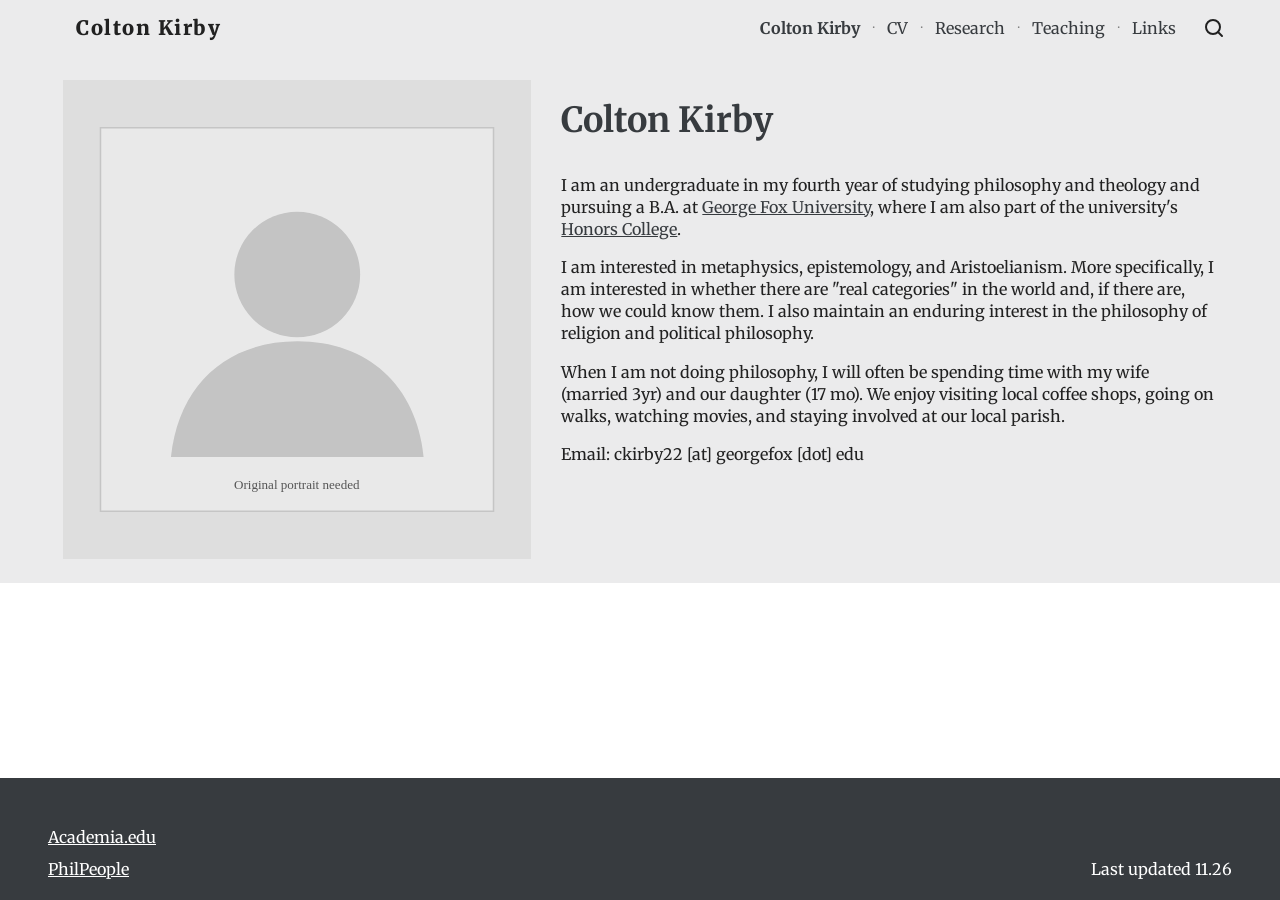
==== index.html @ d305d32d "Build Colton Kirby academic site with responsive pages and SEO" ====
<!doctype html>
<html lang="en" data-prefix="./">
<head><meta charset="utf-8"><meta name="viewport" content="width=device-width,initial-scale=1">
<title>Colton Kirby</title><meta name="description" content="Colton Kirby studies philosophy and theology at George Fox University. Explore his curriculum vitae, research interests, teaching, and academic resources.">
<meta name="robots" content="index,follow,max-image-preview:large"><link rel="canonical" href="https://coltonkirby01.github.io/coltonkirby/">
<meta property="og:type" content="website"><meta property="og:site_name" content="Colton Kirby">
<meta property="og:title" content="Colton Kirby"><meta property="og:description" content="Colton Kirby studies philosophy and theology at George Fox University. Explore his curriculum vitae, research interests, teaching, and academic resources.">
<meta property="og:url" content="https://coltonkirby01.github.io/coltonkirby/"><meta name="twitter:card" content="summary">
<link rel="icon" type="image/svg+xml" href="./assets/favicon.svg">
<link rel="preconnect" href="https://fonts.googleapis.com"><link rel="preconnect" href="https://fonts.gstatic.com" crossorigin>
<link href="https://fonts.googleapis.com/css2?family=Merriweather:wght@400;700;900&display=swap" rel="stylesheet">
<link rel="stylesheet" href="./assets/site.css"><script defer src="./assets/site.js"></script><script type="application/ld+json">{"@context":"https://schema.org","@type":"Person","name":"Colton Kirby","url":"https://coltonkirby01.github.io/coltonkirby/","affiliation":{"@type":"CollegeOrUniversity","name":"George Fox University","url":"https://www.georgefox.edu/"},"sameAs":["https://georgefox.academia.edu/ColtonKirby","https://philpeople.org/profiles/colton-kirby"]}</script></head>
<body><a href="#main" class="skip">Skip to content</a><div class="shell">
<header class="site-header"><div class="container header-inner">
<button type="button" class="icon-button menu-button" aria-label="Open navigation" aria-expanded="false" aria-controls="mobile-drawer"><svg viewBox="0 0 24 24" aria-hidden="true"><path d="M4 6h16M4 12h16M4 18h16"/></svg></button>
<a href="./" class="brand"><span class="brand-spacer" aria-hidden="true"></span>Colton Kirby</a>
<nav class="desktop-nav" aria-label="Main navigation"><a href="./" aria-current="page">Colton Kirby</a><span class="nav-dot" aria-hidden="true">·</span><a href="./cv/">CV</a><span class="nav-dot" aria-hidden="true">·</span><a href="./research/">Research</a><span class="nav-dot" aria-hidden="true">·</span><a href="./teaching/">Teaching</a><span class="nav-dot" aria-hidden="true">·</span><a href="./links/">Links</a></nav>
<button type="button" class="icon-button search-button" aria-label="Search this site" aria-expanded="false"><svg viewBox="0 0 24 24" aria-hidden="true"><circle cx="11" cy="11" r="7"/><path d="m20 20-4-4"/></svg></button>
</div><div class="container search-header"><button type="button" class="icon-button search-back" aria-label="Close search"><svg viewBox="0 0 24 24" aria-hidden="true"><path d="m15 18-6-6 6-6M9 12h12"/></svg></button>
<form class="search-form" role="search"><input type="search" class="search-input" placeholder="Search this site" aria-label="Search this site" autocomplete="off">
<button type="submit" class="icon-button" aria-label="Search"><svg viewBox="0 0 24 24" aria-hidden="true"><circle cx="11" cy="11" r="7"/><path d="m20 20-4-4"/></svg></button></form>
<div class="search-results" aria-live="polite"></div></div></header>
<div class="drawer-overlay" aria-hidden="true"></div>
<nav class="drawer" id="mobile-drawer" aria-label="Mobile navigation">
<button type="button" class="icon-button close-drawer" aria-label="Close navigation"><svg viewBox="0 0 24 24" aria-hidden="true"><path d="M5 5l14 14M19 5L5 19"/></svg></button><a href="./" aria-current="page">Colton Kirby</a><a href="./cv/">CV</a><a href="./research/">Research</a><a href="./teaching/">Teaching</a><a href="./links/">Links</a></nav>
<main id="main"><section class="home-section"><div class="container"><div class="home-grid">
<figure class="portrait"><img src="./assets/portrait-pending.svg" alt="Colton Kirby portrait — original photograph not yet supplied" width="931" height="953" fetchpriority="high"></figure>
<div class="bio"><h1>Colton Kirby</h1>
<p>I am an undergraduate in my fourth year of studying philosophy and theology and pursuing a B.A. at <a href="https://www.georgefox.edu/" target="_blank" rel="noopener noreferrer">George Fox University</a>, where I am also part of the university's <a href="https://www.georgefox.edu/honors-program/index.html" target="_blank" rel="noopener noreferrer">Honors College</a>.</p>
<p>I am interested in metaphysics, epistemology, and Aristoelianism. More specifically, I am interested in whether there are "real categories" in the world and, if there are, how we could know them. I also maintain an enduring interest in the philosophy of religion and political philosophy.</p>
<p>When I am not doing philosophy, I will often be spending time with my wife (married 3yr) and our daughter (17 mo). We enjoy visiting local coffee shops, going on walks, watching movies, and staying involved at our local parish.</p>
<p>Email: ckirby22 [at] georgefox [dot] edu</p></div></div></div></section></main>
<footer class="footer"><div class="container footer-grid">
<div class="footer-links"><a href="https://georgefox.academia.edu/ColtonKirby" target="_blank" rel="noopener noreferrer">Academia.edu</a>
<a href="https://philpeople.org/profiles/colton-kirby" target="_blank" rel="noopener noreferrer">PhilPeople</a></div>
<div class="footer-date">Last updated 11.26</div></div></footer></div></body></html>
---- assets/site.css ----
:root{--ink:#212121;--coal:#373b3f;--gray:#ebebec;--line:#d3d3d3}*{box-sizing:border-box}
html{scroll-behavior:smooth}body{font:16px/1.56 Merriweather,Georgia,serif;color:var(--ink);margin:0;background:#fff}
a{color:var(--coal)}button,input{font:inherit}button{cursor:pointer}button:focus-visible,a:focus-visible{outline:2px solid #3e617a;outline-offset:3px}
.shell{min-height:100vh;display:flex;flex-direction:column}.container{max-width:1280px;padding:0 48px;margin:0 auto;width:100%}main{flex:1}
.skip{position:absolute;z-index:100;top:-80px;left:10px;padding:8px;background:white}.skip:focus{top:8px}
.site-header{height:56px;position:sticky;top:0;z-index:20;background:var(--gray);flex:none}.site-header.scrolled,.site-header.searching{background:white;box-shadow:0 1px 7px #0002}
.header-inner{height:56px;display:flex;align-items:center;gap:20px}.brand{font-weight:900;font-size:20px;letter-spacing:1.5px;text-decoration:none;color:var(--ink);white-space:nowrap}
.brand-spacer{display:inline-block;width:20px;height:14px;margin-right:8px}.desktop-nav{margin-left:auto;display:flex;gap:13px;align-items:center;white-space:nowrap}
.desktop-nav a{text-decoration:none;font-size:16px}.desktop-nav a[aria-current=page]{font-weight:700}.nav-dot{font-size:12px;color:#777}
.icon-button{background:transparent;border:0;color:var(--ink);height:36px;width:36px;display:grid;place-items:center;padding:5px}.icon-button:hover{background:#0001}
.icon-button svg{width:24px;height:24px;fill:none;stroke:currentColor;stroke-width:2;stroke-linecap:round;stroke-linejoin:round}
.menu-button{display:none}.search-header{display:none;position:absolute;inset:0;background:#fff;align-items:center;gap:10px}
.searching .search-header{display:flex}.search-form{display:flex;gap:10px;flex:1}.search-input{border:0;border-bottom:1px solid #888;padding:8px 5px;outline:none;flex:1;min-width:0}
.search-results{display:none;position:absolute;top:56px;left:50%;transform:translateX(-50%);width:min(690px,calc(100vw - 24px));max-height:70vh;overflow:auto;background:#fff;box-shadow:0 4px 17px #0002;padding:10px}
.search-results.open{display:block}.search-results a{display:block;padding:10px;text-decoration:none}.search-results a:hover{background:#f4f4f4}.search-results a strong,.search-results a span{display:block}.search-results a span{font-size:13px;color:#666}
.drawer-overlay{display:none;position:fixed;inset:0;background:#0007;z-index:30}.drawer-overlay.open{display:block}
.drawer{position:fixed;inset:0 auto 0 0;z-index:31;max-width:80vw;width:250px;background:#fff;transform:translateX(-105%);transition:transform .15s;padding:65px 0 20px;box-shadow:2px 0 10px #0002}
.drawer.open{transform:translateX(0)}.drawer a{display:block;padding:12px 25px;color:var(--ink);text-decoration:none}.drawer a[aria-current=page]{font-weight:700;background:#f5f5f5}.close-drawer{position:absolute;top:12px;left:14px}
h1{font-size:34.6667px;line-height:52px;font-weight:700;color:var(--coal);margin:0}
.home-section,.page-band{background:var(--gray)}.home-grid{display:grid;grid-template-columns:5fr 7fr;gap:30px;padding:24px 15px}.portrait{margin:0;align-self:start}
.portrait img{display:block;width:100%;aspect-ratio:931/953;height:auto;object-fit:cover}.bio{padding-top:14px}.bio h1{margin-bottom:28px}.bio p{line-height:1.38;margin:0 0 16px}.bio p:last-child{margin:0}
.page-band{padding:24px 0 40px;text-align:center}.content{padding-top:24px;padding-bottom:35px}
.center{text-align:center}.center p{margin:0;line-height:24.96px}.center .coming{margin-top:64px;font-weight:700}.divider{height:1px;border:0;background:var(--line);margin:35px auto 38px}
.cv-wrap{padding-top:24px;padding-bottom:24px;text-align:center}.cv-iframe{border:1px solid #ddd;display:block;width:min(682px,100%);height:999px;margin:0 auto;background:#fff}.mobile-cv{display:none}.cv-open{margin-top:16px}
.resource-grid{display:grid;grid-template-columns:repeat(4,minmax(0,1fr));gap:30px;padding:0 15px}.resource{min-width:0;text-align:center}
.doc-card{display:block;text-decoration:none;border:1px solid #d9d9d9;color:var(--ink);box-shadow:0 1px 3px #0001}.doc-card:hover{outline:2px solid #777;outline-offset:2px}
.doc-art{aspect-ratio:1;display:flex;align-items:center;justify-content:center;overflow:hidden;background:#fafafa;position:relative}.doc-paper{height:78%;width:64%;border:1px solid #ddd;background:#fff;box-shadow:0 1px 4px #0002;padding:13px}
.doc-paper::before{content:"";display:block;width:65%;height:9px;background:#999;margin-bottom:12px}.doc-line{height:4px;background:#ddd;margin:7px 0}.doc-line:nth-child(odd){width:78%}.doc-line:nth-child(even){width:93%}
.doc-name{display:flex;align-items:center;gap:8px;white-space:nowrap;overflow:hidden;background:#f3f3f3;border-top:1px solid #ddd;padding:7px 10px;text-align:left;font-size:13px;line-height:21px}
.doc-name>span:last-child{overflow:hidden;text-overflow:ellipsis}.doc-icon{flex:none;width:19px;height:24px;background:#4285f4;color:white;font:700 16px/24px Arial;text-align:center;border-radius:2px}
.resource-title{font-weight:700;margin:8px 0 0;line-height:24.96px}.resource-description{margin:8px 0 0;line-height:24.96px}
.unavailable .doc-art{background:#f3f3f3}.unavailable .doc-paper{opacity:.2}.missing-label{position:absolute;bottom:9px;font-size:12px;color:#555}
.empty-grid{display:grid;grid-template-columns:repeat(4,minmax(0,1fr));gap:30px;padding:35px 15px 24px}.empty-tile{aspect-ratio:1;border:1px dashed #e5e5e5;background:#f8f8f8}
.footer{background:var(--coal);color:white;padding:22px 0 18px;min-height:122px;flex:none}.footer-grid{display:flex;justify-content:space-between;align-items:flex-end;gap:18px}
.footer-links{display:flex;flex-direction:column;gap:7px;align-items:flex-start;line-height:1.55}.footer a{color:#fff}.footer-date{margin-top:57px;white-space:nowrap}
@media(max-width:767px){
.container{padding-left:24px;padding-right:24px}.desktop-nav{display:none}.menu-button{display:grid;margin-left:-7px}.header-inner{gap:10px}.search-button{margin-left:auto}
h1{font-size:30.6667px;line-height:46px}.page-band{padding:24px 0 38px}.home-grid{display:block;padding:24px 8px}.bio{padding:52px 8px 0}
.resource-grid,.empty-grid{grid-template-columns:repeat(2,minmax(0,1fr));max-width:670px;margin:auto}.cv-iframe{display:none}.mobile-cv{display:block;max-width:250px;margin:auto}.footer{min-height:150px}
}
@media(max-width:479px){
.container{padding:0 12px}.brand,.brand-spacer{display:none}.header-inner{justify-content:space-between}h1{font-size:26.6667px;line-height:40px}
.page-band{padding:24px 0 40px}.home-grid{padding:24px 7px 28px}.bio{padding:52px 8px 0}.resource-grid,.empty-grid{grid-template-columns:1fr;max-width:280px;padding-left:15px;padding-right:15px}.empty-grid{padding-top:40px}
.footer{min-height:160px}.footer-grid{align-items:flex-start;flex-direction:column;gap:20px}.footer-date{margin:0;align-self:flex-end}
}
@media(prefers-reduced-motion:reduce){html{scroll-behavior:auto}*{transition:none!important}}
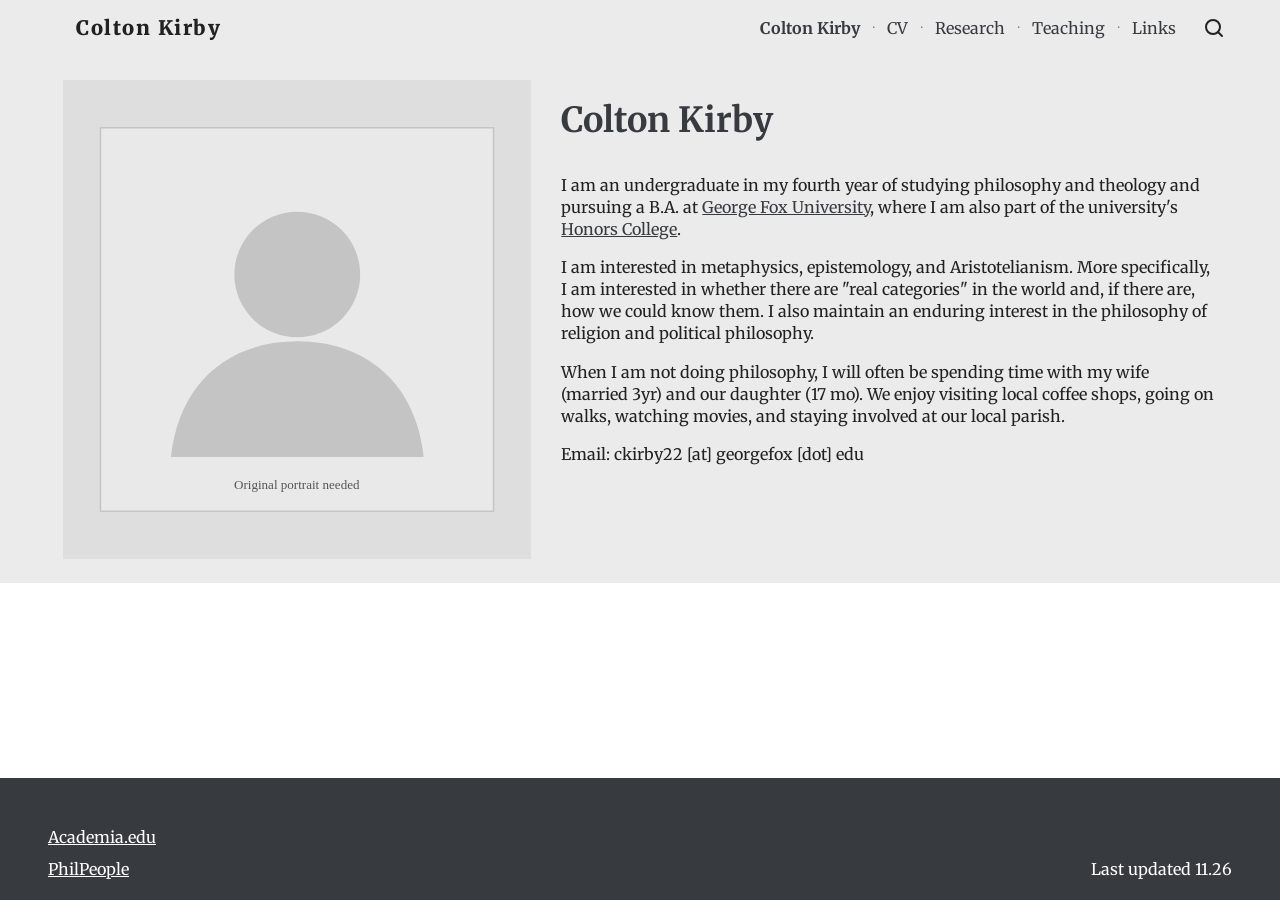
==== commit fbb8959d: "Improve Colton Kirby SEO signals and correct Aristotelianism spelling" ====
--- a/index.html
+++ b/index.html
@@ -3,13 +3,14 @@
 <head><meta charset="utf-8"><meta name="viewport" content="width=device-width,initial-scale=1">
 <title>Colton Kirby</title><meta name="description" content="Colton Kirby studies philosophy and theology at George Fox University. Explore his curriculum vitae, research interests, teaching, and academic resources.">
 <meta name="robots" content="index,follow,max-image-preview:large"><link rel="canonical" href="https://coltonkirby01.github.io/coltonkirby/">
+<link rel="sitemap" type="application/xml" href="https://coltonkirby01.github.io/coltonkirby/sitemap.xml">
 <meta property="og:type" content="website"><meta property="og:site_name" content="Colton Kirby">
 <meta property="og:title" content="Colton Kirby"><meta property="og:description" content="Colton Kirby studies philosophy and theology at George Fox University. Explore his curriculum vitae, research interests, teaching, and academic resources.">
 <meta property="og:url" content="https://coltonkirby01.github.io/coltonkirby/"><meta name="twitter:card" content="summary">
 <link rel="icon" type="image/svg+xml" href="./assets/favicon.svg">
 <link rel="preconnect" href="https://fonts.googleapis.com"><link rel="preconnect" href="https://fonts.gstatic.com" crossorigin>
 <link href="https://fonts.googleapis.com/css2?family=Merriweather:wght@400;700;900&display=swap" rel="stylesheet">
-<link rel="stylesheet" href="./assets/site.css"><script defer src="./assets/site.js"></script><script type="application/ld+json">{"@context":"https://schema.org","@type":"Person","name":"Colton Kirby","url":"https://coltonkirby01.github.io/coltonkirby/","affiliation":{"@type":"CollegeOrUniversity","name":"George Fox University","url":"https://www.georgefox.edu/"},"sameAs":["https://georgefox.academia.edu/ColtonKirby","https://philpeople.org/profiles/colton-kirby"]}</script></head>
+<link rel="stylesheet" href="./assets/site.css"><script defer src="./assets/site.js"></script><script type="application/ld+json">{"@context":"https://schema.org","@graph":[{"@type":"WebSite","@id":"https://coltonkirby01.github.io/coltonkirby/#website","name":"Colton Kirby","url":"https://coltonkirby01.github.io/coltonkirby/","description":"The personal academic website of Colton Kirby, studying philosophy and theology."},{"@type":"Person","@id":"https://coltonkirby01.github.io/coltonkirby/#colton-kirby","name":"Colton Kirby","url":"https://coltonkirby01.github.io/coltonkirby/","mainEntityOfPage":{"@id":"https://coltonkirby01.github.io/coltonkirby/#website"},"description":"Undergraduate studying philosophy and theology at George Fox University, with interests in metaphysics, epistemology, and Aristotelianism.","knowsAbout":["Philosophy","Aristotelianism","Metaphysics","Epistemology","Philosophy of Religion","Political Philosophy"],"affiliation":{"@type":"CollegeOrUniversity","name":"George Fox University","url":"https://www.georgefox.edu/"},"sameAs":["https://georgefox.academia.edu/ColtonKirby","https://philpeople.org/profiles/colton-kirby"]}]}</script></head>
 <body><a href="#main" class="skip">Skip to content</a><div class="shell">
 <header class="site-header"><div class="container header-inner">
 <button type="button" class="icon-button menu-button" aria-label="Open navigation" aria-expanded="false" aria-controls="mobile-drawer"><svg viewBox="0 0 24 24" aria-hidden="true"><path d="M4 6h16M4 12h16M4 18h16"/></svg></button>
@@ -27,7 +28,7 @@
 <figure class="portrait"><img src="./assets/portrait-pending.svg" alt="Colton Kirby portrait — original photograph not yet supplied" width="931" height="953" fetchpriority="high"></figure>
 <div class="bio"><h1>Colton Kirby</h1>
 <p>I am an undergraduate in my fourth year of studying philosophy and theology and pursuing a B.A. at <a href="https://www.georgefox.edu/" target="_blank" rel="noopener noreferrer">George Fox University</a>, where I am also part of the university's <a href="https://www.georgefox.edu/honors-program/index.html" target="_blank" rel="noopener noreferrer">Honors College</a>.</p>
-<p>I am interested in metaphysics, epistemology, and Aristoelianism. More specifically, I am interested in whether there are "real categories" in the world and, if there are, how we could know them. I also maintain an enduring interest in the philosophy of religion and political philosophy.</p>
+<p>I am interested in metaphysics, epistemology, and Aristotelianism. More specifically, I am interested in whether there are "real categories" in the world and, if there are, how we could know them. I also maintain an enduring interest in the philosophy of religion and political philosophy.</p>
 <p>When I am not doing philosophy, I will often be spending time with my wife (married 3yr) and our daughter (17 mo). We enjoy visiting local coffee shops, going on walks, watching movies, and staying involved at our local parish.</p>
 <p>Email: ckirby22 [at] georgefox [dot] edu</p></div></div></div></section></main>
 <footer class="footer"><div class="container footer-grid">
